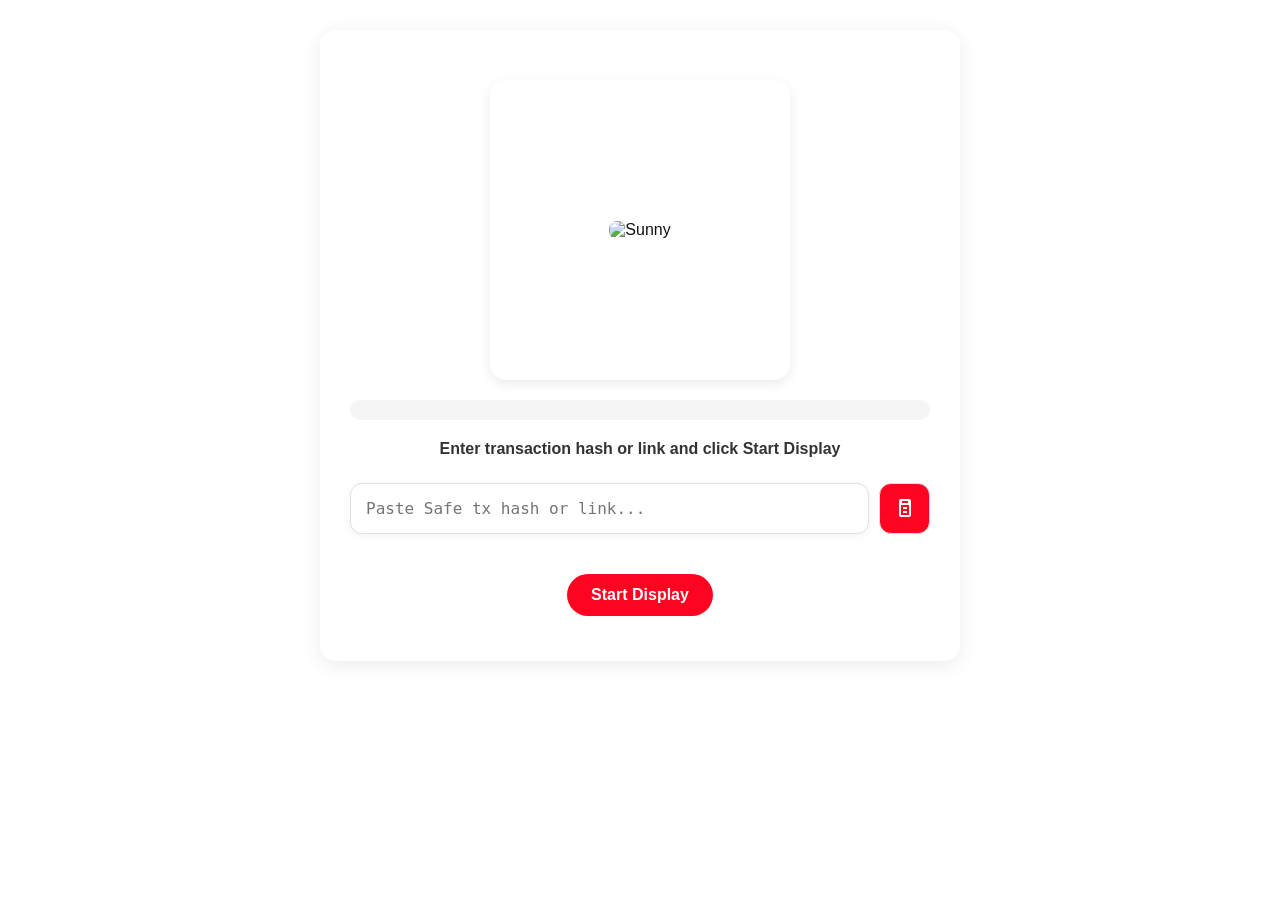
==== core/web/index.html @ 851c7a45 "feat: fetchWithRetries" ====
<!DOCTYPE html>
<html>
<head>
    <title>op-txverify writer</title>
    <meta name="viewport" content="width=device-width, initial-scale=1.0, maximum-scale=1.0, user-scalable=no">
    <style>
        /* Base styles */
        body {
            font-family: 'Inter', -apple-system, BlinkMacSystemFont, 'Segoe UI', Roboto, sans-serif;
            text-align: center;
            margin: 0;
            padding: 20px;
            background-color: #ffffff;
            color: #111111;
        }

        /* Layout */
        .container {
            width: 100%;
            max-width: 640px;
            margin: 0 auto;
            background-color: white;
            padding: 25px;
            border-radius: 16px;
            box-shadow: 0 4px 20px rgba(0,0,0,0.08);
            box-sizing: border-box;
        }
        
        /* Typography */
        .status {
            margin: 15px 0;
            font-weight: 600;
            color: #333333;
        }
        
        /* Form elements */
        textarea, select, input[type="text"] {
            width: 100%;
            margin: 10px 0;
            padding: 15px;
            border: 1px solid #e0e0e0;
            border-radius: 12px;
            font-family: monospace;
            box-sizing: border-box;
            box-shadow: 0 2px 8px rgba(0,0,0,0.05);
            font-size: 16px;
        }
        
        textarea {
            height: 120px;
        }
        
        select {
            appearance: none;
            background-image: url("data:image/svg+xml;charset=UTF-8,%3csvg xmlns='http://www.w3.org/2000/svg' viewBox='0 0 24 24' fill='none' stroke='currentColor' stroke-width='2' stroke-linecap='round' stroke-linejoin='round'%3e%3cpolyline points='6 9 12 15 18 9'%3e%3c/polyline%3e%3c/svg%3e");
            background-repeat: no-repeat;
            background-position: right 15px center;
            background-size: 1em;
        }
        
        .input-group {
            margin-bottom: 15px;
            display: flex;
            align-items: center;
        }
        
        .input-group input[type="text"] {
            flex-grow: 1;
            margin-right: 10px;
        }
        
        .input-label {
            display: block;
            text-align: left;
            margin-bottom: 5px;
            font-weight: 500;
            color: #333333;
            max-width: 250px;
            transition: all 0.2s ease;
        }
        
        button#pasteBtn {
            padding: 0;
            width: 51px;
            height: 51px;
            max-width: none;
            margin: 0;
            flex-shrink: 0;
            border-radius: 12px;
            border: 1px solid #e0e0e0;
            box-sizing: border-box;
            display: flex;
            align-items: center;
            justify-content: center;
        }
        
        button#pasteBtn svg {
            width: 24px;
            height: 24px;
            fill: currentColor;
        }
        
        button#pasteBtn:hover {
            background-color: #e00319;
            transform: none;
            box-shadow: none;
        }
        
        button {
            background-color: #FF0420;
            color: white;
            border: none;
            padding: 12px 24px;
            text-align: center;
            text-decoration: none;
            display: inline-block;
            font-size: 16px;
            font-weight: 600;
            margin: 15px 2px;
            cursor: pointer;
            border-radius: 50px;
            width: 100%;
            max-width: 250px;
            transition: all 0.2s ease;
        }
        
        button:hover {
            background-color: #e00319;
            transform: translateY(-2px);
            box-shadow: 0 4px 12px rgba(255,4,32,0.2);
        }
        
        button:disabled {
            background-color: #cccccc;
            cursor: not-allowed;
            transform: none;
            box-shadow: none;
        }
        
        /* QR code display */
        .qr-container {
            position: relative;
            width: 90%;
            max-width: 300px;
            height: auto;
            aspect-ratio: 1/1;
            margin: 20px auto;
            background-color: white;
            border-radius: 16px;
            display: flex;
            justify-content: center;
            align-items: center;
            box-shadow: 0 4px 12px rgba(0, 0, 0, 0.08);
        }
        
        #qrcode {
            width: 100%;
            height: 100%;
            display: flex;
            justify-content: center;
            align-items: center;
        }
        
        #qrcode img {
            max-width: 100%;
            max-height: 100%;
        }
        
        .qr-overlay {
            position: absolute;
            top: 0;
            left: 0;
            width: 100%;
            height: 100%;
            display: flex;
            flex-direction: column;
            justify-content: center;
            align-items: center;
            background-color: rgba(255, 255, 255, 0.9);
            z-index: 10;
            border-radius: 16px;
        }
        
        /* Progress bar */
        .qr-overlay progress {
            width: 80%;
            height: 8px;
            margin-top: 15px;
            border: none;
            border-radius: 4px;
            overflow: hidden;
        }
        
        .qr-overlay progress::-webkit-progress-bar {
            background-color: #f0f0f0;
            border-radius: 4px;
        }
        
        .qr-overlay progress::-webkit-progress-value {
            background-color: #FF0420;
            border-radius: 4px;
        }
        
        .qr-overlay progress::-moz-progress-bar {
            background-color: #FF0420;
            border-radius: 4px;
        }
        
        /* Chunk visualization */
        .chunks-container {
            display: flex;
            flex-wrap: wrap;
            justify-content: center;
            gap: 6px;
            margin: 20px auto;
            max-width: 600px;
            padding: 10px;
            background-color: #f5f5f5;
            border-radius: 12px;
        }

        .chunk-indicator {
            width: 28px;
            height: 28px;
            background-color: #e0e0e0;
            border-radius: 8px;
            transition: all 0.3s ease;
            margin: 3px;
            display: flex;
            justify-content: center;
            align-items: center;
            font-size: 12px;
            font-weight: 600;
            color: #333333;
            box-shadow: 0 2px 4px rgba(0,0,0,0.05);
        }
        
        .chunk-indicator.current {
            background-color: #FF0420;
            color: white;
            animation: pulse 1s infinite;
            box-shadow: 0 0 8px rgba(255, 4, 32, 0.5);
        }
        
        @keyframes pulse {
            0% { transform: scale(1.05); opacity: 0.8; }
            50% { transform: scale(1.15); opacity: 1; }
            100% { transform: scale(1.05); opacity: 0.8; }
        }
        
        /* Responsive design */
        @media (min-width: 768px) {
            body {
                padding: 30px;
            }
            .container {
                padding: 30px;
            }
            h1 {
                font-size: 36px;
            }
            p {
                font-size: 18px;
            }
            textarea {
                height: 150px;
            }
            button {
                width: auto;
            }
            .chunk-indicator {
                width: 32px;
                height: 32px;
                font-size: 14px;
            }
        }
    </style>

    <!-- External libraries -->
    <script src="/lib/qrcode/qrcode.min.js"></script>
    <script src="/lib/fflate/index.min.js"></script>
    <script src="/lib/erasure/erasure.js"></script>
</head>
<body>
    <div class="container">
        <div class="qr-container">
            <div id="qrcode">
                <img src="/lib/sunny.png" alt="Sunny" id="defaultSunny" style="max-width: 95%; border-radius: 8px; margin: 20px auto;">
            </div>
            <div id="qrOverlay" class="qr-overlay" style="display: none;">
                <div>Generating QR Codes...</div>
                <progress id="generateProgress" value="0" max="100"></progress>
            </div>
        </div>

        <div class="chunks-container" id="chunksContainer"></div>

        <div class="status" id="status">Enter transaction hash or link and click Start Display</div>
        
        <div class="input-group">
            <input type="text" id="txInput" placeholder="Paste Safe tx hash or link...">
            <button id="pasteBtn">
                <svg viewBox="0 0 24 24" xmlns="http://www.w3.org/2000/svg"><path d="M16 2H8C6.89543 2 6 2.89543 6 4V18C6 19.1046 6.89543 20 8 20H16C17.1046 20 18 19.1046 18 18V4C18 2.89543 17.1046 2 16 2ZM9 4H15V6H9V4ZM16 18H8V8H16V18Z"/><path d="M10 10H14V12H10V10ZM10 14H14V16H10V14Z"/></svg>
            </button>
        </div>
        
        <button id="startBtn">Start Display</button>
    </div>

    <script>
        /**
         * QR Code Generator Application
         * 
         * This script handles the generation and display of QR codes for Gnosis Safe transaction data transfer.
         * It fetches transaction data from the Safe API, compresses it, applies Shamir's Secret Sharing for redundancy,
         * and creates QR codes to display the shares.
         */
        
        // Configuration constants
        const CONFIG = {
            CHUNK_SIZE: 500,       // Size of each data chunk in characters
            DISPLAY_TIME: 250,     // Time to display each QR code in ms
            ERROR_CORRECTION: 'L', // QR code error correction level
            REDUNDANCY: 0.6,       // Add 30% more shares for redundancy
            MIN_SHARES: 13         // Minimum number of shares to generate
        };

        // DOM element references
        const DOM = {
            txInput: document.getElementById('txInput'),
            startBtn: document.getElementById('startBtn'),
            pasteBtn: document.getElementById('pasteBtn'),
            status: document.getElementById('status'),
            qrcodeDiv: document.getElementById('qrcode'),
            qrOverlay: document.getElementById('qrOverlay'),
            generateProgress: document.getElementById('generateProgress'),
            chunksContainer: document.getElementById('chunksContainer')
        };

        // Mapping of chain IDs to base URLs
        const CHAIN_ID_TO_BASE_URL = {
            1: 'https://safe-transaction-mainnet.safe.global',
            10: 'https://safe-transaction-optimism.safe.global'
        };

        const SAFE_FETCH_MAX_ATTEMPTS = 5;
        const SAFE_FETCH_BASE_DELAY_MS = 1000;
        
        // Application state
        const state = {
            chunks: [],
            currentChunkIndex: 0,
            displayInterval: null,
            transferId: null,
            qrCodeImages: [],
            displayedChunks: new Set(),
            directTransactionData: null
        };

        // Check for transaction data in URL parameters when page loads
        function checkUrlForTransactionData() {
            const urlParams = new URLSearchParams(window.location.search);
            const txData = urlParams.get('tx');
            
            if (txData) {
                try {
                    // Attempt to decode the base64 data
                    const decodedData = atob(txData);
                    const parsedData = JSON.parse(decodedData);
                    
                    // Store the transaction data
                    state.directTransactionData = parsedData;
                    
                    // Update UI to show we have direct transaction data
                    DOM.status.textContent = "Transaction data found in URL";
                    DOM.txInput.value = "Transaction data from URL";
                    DOM.txInput.disabled = true;
                    
                    // Auto-start the QR code generation
                    DOM.startBtn.click();
                } catch (error) {
                    console.error("Error parsing transaction data from URL:", error);
                    DOM.status.textContent = "Invalid transaction data in URL";
                }
            }
        }
        
        /**
         * Utility Functions
         */
        
        // Extract transaction hash from input (link or hash)
        function extractTransactionHash(input) {
            // Check if input is a URL
            if (input.includes('app.safe.global') && input.includes('id=')) {
                // Extract the transaction hash from the URL
                const idParam = input.split('id=')[1];
                // If there are more parameters after the id, split by &
                const txHash = idParam.includes('&') ? idParam.split('&')[0] : idParam;
                
                // The hash might be part of a longer string like multisig_0x...address_0x...hash
                if (txHash.includes('multisig_') && txHash.includes('_0x')) {
                    return txHash.split('_').pop(); // Return the last part after the last underscore
                }
                
                return txHash;
            }
            
            // If it's already a hash, return it cleaned (in case there are spaces or other characters)
            return input.trim();
        }

        // Promise-based timeout helper for retry backoff
        function delay(ms) {
            return new Promise(resolve => setTimeout(resolve, ms));
        }

        // Generic fetch with exponential backoff retries
        // Options:
        //   maxAttempts: number of retry attempts (default: SAFE_FETCH_MAX_ATTEMPTS)
        //   baseDelayMs: base delay for exponential backoff (default: SAFE_FETCH_BASE_DELAY_MS)
        //   context: string for error messages
        //   notFoundStatuses: array of status codes to treat as "not found" (returns null)
        async function fetchWithRetries(url, options = {}) {
            const maxAttempts = options.maxAttempts || SAFE_FETCH_MAX_ATTEMPTS;
            const baseDelayMs = options.baseDelayMs || SAFE_FETCH_BASE_DELAY_MS;
            const context = options.context || 'fetch';
            const notFoundStatuses = options.notFoundStatuses || [];
            let lastError = null;

            for (let attempt = 1; attempt <= maxAttempts; attempt++) {
                try {
                    const response = await fetch(url);
                    if (!response.ok) {
                        // Check if this is an expected "not found" status
                        if (notFoundStatuses.includes(response.status)) {
                            return null;
                        }
                        throw new Error(`${context}: ${response.status} ${response.statusText}`);
                    }
                    return await response.json();
                } catch (error) {
                    lastError = error;
                    console.warn(`${context} attempt ${attempt} failed`, error);

                    if (attempt < maxAttempts) {
                        const backoff = baseDelayMs * Math.pow(2, attempt - 1);
                        const jitter = Math.random() * baseDelayMs;
                        await delay(backoff + jitter);
                    }
                }
            }

            throw new Error(`${context} failed after ${maxAttempts} attempts: ${lastError?.message || 'Unknown error'}`);
        }

        // Fetch the Safe version for a given chain and address
        async function fetchSafeVersion(chainId, safeAddress) {
            const baseUrl = CHAIN_ID_TO_BASE_URL[chainId];
            if (!baseUrl) {
                throw new Error(`Unsupported chain ${chainId} for Safe ${safeAddress}`);
            }
            const url = `${baseUrl}/api/v1/safes/${safeAddress}/`;
            const data = await fetchWithRetries(url, {
                context: `Safe version fetch for ${safeAddress}`
            });
            if (!data.version) {
                throw new Error(`Safe version missing in response for ${safeAddress}`);
            }
            return data.version;
        }
        
        // Updated to separate API checking from data processing
        async function fetchTransactionData(txHash) {
            // If we have direct transaction data from URL parameter, use it instead of API call
            if (state.directTransactionData) {
                return state.directTransactionData;
            }
            
            const chainIds = Object.keys(CHAIN_ID_TO_BASE_URL);
            const errors = [];
            
            // First, try each chain API until we find one that returns data
            let foundContent = null;
            let foundChainId = null;
            let foundBaseUrl = null;
            
            for (const chainId of chainIds) {
                const baseUrl = CHAIN_ID_TO_BASE_URL[chainId];
                const url = `${baseUrl}/api/v2/multisig-transactions/${txHash}/`;

                try {
                    const result = await fetchWithRetries(url, {
                        context: `Transaction fetch on chain ${chainId}`,
                        notFoundStatuses: [404, 422]  // Transaction not found on this chain
                    });

                    if (result === null) {
                        // Transaction not found on this chain, try the next one
                        errors.push(`Chain ${chainId}: Transaction not found`);
                        continue;
                    }

                    // Found a valid response, store it and break out of the loop
                    foundContent = result;
                    foundChainId = chainId;
                    foundBaseUrl = baseUrl;
                    break;
                } catch (error) {
                    errors.push(`Chain ${chainId}: ${error.message}`);
                    // Continue to try the next API
                }
            }
            
            // If we didn't find the transaction on any network, throw an error
            if (!foundContent) {
                throw new Error(`Transaction not found on any network. Errors: ${errors.join('; ')}`);
            }
            
            // Now process the transaction data
            let content = foundContent;
            let nested = null;
            
            // Check if this is an approveHash transaction
            if (content.data && content.data.startsWith('0xd4d9bdcd')) {
                // Extract the hash from the data (skip first 10 chars for function signature)
                const innerHash = '0x' + content.data.slice(10, 10 + 64);
                console.log("Detected approveHash transaction, inner hash:", innerHash);

                // Fetch the inner transaction with retry logic
                const innerUrl = `${foundBaseUrl}/api/v2/multisig-transactions/${innerHash}/`;
                const innerContent = await fetchWithRetries(innerUrl, {
                    context: `Inner transaction fetch for ${innerHash}`
                });

                // Set the nested data
                nested = {
                    safe: content.safe,
                    safe_version: await fetchSafeVersion(foundChainId, content.safe),
                    nonce: parseInt(content.nonce),
                    data: content.data,
                    operation: content.operation,
                    to: content.to,
                };

                // Use the inner transaction data instead
                content = innerContent;
            }

            // Return the processed transaction data
            return {
                safe: content.safe,
                safe_version: await fetchSafeVersion(foundChainId, content.safe),
                chain: parseInt(foundChainId),
                to: content.to,
                value: parseInt(content.value),
                data: content.data,
                operation: content.operation,
                safe_tx_gas: parseInt(content.safeTxGas),
                base_gas: parseInt(content.baseGas),
                gas_price: parseInt(content.gasPrice),
                gas_token: content.gasToken,
                refund_receiver: content.refundReceiver,
                nonce: parseInt(content.nonce),
                nested,
            };
        }
        
        // Generate a unique transfer ID
        function generateTransferId() {
            return 'transfer-' + Date.now() + '-' + Math.random().toString(36).substring(2, 10);
        }

        // Calculate SHA-256 hash using Web Crypto API
        async function calculateSHA256(str) {
            // Convert string to ArrayBuffer
            const encoder = new TextEncoder();
            const data = encoder.encode(str);
            
            // Calculate hash
            const hashBuffer = await crypto.subtle.digest('SHA-256', data);
            
            // Convert to hex string
            const hashArray = Array.from(new Uint8Array(hashBuffer));
            const hashHex = hashArray.map(b => b.toString(16).padStart(2, '0')).join('');
            
            return hashHex;
        }
        
        // Stop any ongoing QR code display
        function stopDisplay() {
            if (state.displayInterval) {
                clearInterval(state.displayInterval);
                state.displayInterval = null;
            }
        }
        
        // Convert Uint8Array to base64 string
        function uint8ArrayToBase64(uint8Array) {
            let binary = '';
            const bytes = new Uint8Array(uint8Array);
            const len = bytes.byteLength;
            for (let i = 0; i < len; i++) {
                binary += String.fromCharCode(bytes[i]);
            }
            return btoa(binary);
        }
        
        /**
         * UI Functions
         */
        
        // Create visual indicators for chunks
        function createChunkIndicators(count) {
            DOM.chunksContainer.innerHTML = '';
            for (let i = 0; i < count; i++) {
                const indicator = document.createElement('div');
                indicator.className = 'chunk-indicator';
                indicator.dataset.index = i;
                indicator.textContent = i + 1;
                DOM.chunksContainer.appendChild(indicator);
            }
        }
        
        // Update chunk indicators to show progress
        function updateChunkIndicators(currentIndex) {
            // Mark current chunk as displayed
            state.displayedChunks.add(currentIndex);
            
            // Update all indicators
            const indicators = DOM.chunksContainer.querySelectorAll('.chunk-indicator');
            indicators.forEach((indicator, index) => {
                indicator.classList.remove('current');
                
                if (index === currentIndex) {
                    indicator.classList.add('current');
                }
            });
        }
        
        // Display a QR code at the specified index
        function displayQRCode(index) {
            if (!state.chunks || index >= state.chunks.length) return;
            
            // Clear previous QR code and the sunny image
            DOM.qrcodeDiv.innerHTML = '';
            
            // Create image element
            const img = document.createElement('img');
            img.src = state.qrCodeImages[index];
            img.style.maxWidth = '100%';
            img.style.maxHeight = '100%';
            DOM.qrcodeDiv.appendChild(img);
            
            // Update chunk indicators
            updateChunkIndicators(index);
        }
        
        /**
         * Core Application Logic
         */
        
        // Generate QR codes from transaction data
        async function generateQRCodes(transactionData) {
            // Convert transaction data to JSON string
            const jsonData = JSON.stringify(transactionData);
            
            // Compress data using fflate
            const jsonBytes = fflate.strToU8(jsonData);
            const compressedData = fflate.zlibSync(jsonBytes);
            const compressedSize = compressedData.length;

            // Calculate parameters for erasure coding
            const originalBlobs = Math.ceil(compressedSize / CONFIG.CHUNK_SIZE);
            
            // allowedFailures determines how many extra shares to create for redundancy
            // note that erasure.js creates 2*allowedFailures additional shares
            const allowedFailures = Math.max(
                Math.ceil(originalBlobs * CONFIG.REDUNDANCY / 2),
                Math.ceil((CONFIG.MIN_SHARES - originalBlobs) / 2)
            );

            console.log(`Data size: ${compressedSize} bytes, Required Shards: ${originalBlobs}, Allowed failures: ${allowedFailures}`);

            // Use erasure.js to split the data
            const shares = erasure.split(compressedData, originalBlobs, allowedFailures);

            // Generate a new transfer ID
            state.transferId = generateTransferId();
            
            // Calculate checksum for the original compressed data
            const base64CompressedData = uint8ArrayToBase64(compressedData);
            const fullChecksum = await calculateSHA256(base64CompressedData);
            
            // Create QR code data for each shard
            state.chunks = [];
            for (let i = 0; i < shares.length; i++) {
                const shardData = uint8ArrayToBase64(shares[i]);
                const shardChecksum = await calculateSHA256(shardData);
                
                state.chunks.push({
                    id: state.transferId,
                    part: i + 1,
                    total: shares.length,
                    originalBlobs: originalBlobs,  // Store how many shards needed to reconstruct
                    allowedFailures: allowedFailures, // Store allowed failures
                    data: shardData,
                    checksum: shardChecksum,
                    fullChecksum: fullChecksum,
                    originalSize: compressedSize // Store original size for reconstruction
                });
            }
            
            // Reset displayed chunks
            state.displayedChunks = new Set();
            
            // Create chunk indicators
            createChunkIndicators(state.chunks.length);
            
            // Generate all QR codes in advance
            state.qrCodeImages = [];
            
            for (let i = 0; i < state.chunks.length; i++) {
                const chunk = state.chunks[i];
                const qrData = JSON.stringify(chunk);
                
                // Update progress
                DOM.generateProgress.value = (i / state.chunks.length) * 100;
                
                // Generate QR code as data URL
                const dataUrl = await new Promise((resolve, reject) => {
                    QRCode.toDataURL(qrData, {
                        errorCorrectionLevel: CONFIG.ERROR_CORRECTION,
                        margin: 1,
                        width: 300
                    }, (err, url) => {
                        if (err) reject(err);
                        else resolve(url);
                    });
                });
                
                state.qrCodeImages.push(dataUrl);
                
                // Small delay to allow UI to update
                await new Promise(resolve => setTimeout(resolve, 10));
            }
        }
        
        // Start displaying QR codes
        function startQRCodeDisplay() {
            // Display info
            DOM.status.textContent = `Displaying ${state.chunks.length} QR codes`;
            
            // Start displaying QR codes
            state.currentChunkIndex = 0;
            displayQRCode(state.currentChunkIndex);
            
            // Set up interval to rotate through QR codes
            state.displayInterval = setInterval(function() {
                state.currentChunkIndex = (state.currentChunkIndex + 1) % state.chunks.length;
                displayQRCode(state.currentChunkIndex);
            }, CONFIG.DISPLAY_TIME);
        }

        /**
         * Event Handlers
         */
        
        // Paste button click handler
        DOM.pasteBtn.addEventListener('click', async function() {
            try {
                const text = await navigator.clipboard.readText();
                DOM.txInput.value = text;
                DOM.startBtn.click(); // Programmatically click the Start Display button
                // Optionally, trigger input event if other parts of the script listen for it
                // DOM.txInput.dispatchEvent(new Event('input', { bubbles: true }));
            } catch (err) {
                console.error('Failed to read clipboard contents: ', err);
                DOM.status.textContent = "Failed to paste from clipboard. Make sure you've granted permission.";
            }
        });

        // Start button click handler
        DOM.startBtn.addEventListener('click', async function() {
            // Stop any ongoing display
            stopDisplay();

            try {
                let transactionData;
                
                // If we have direct transaction data from URL parameter, use it
                if (state.directTransactionData) {
                    transactionData = state.directTransactionData;
                    DOM.status.textContent = "Using transaction data from URL...";
                } else {
                    // Otherwise, proceed with normal flow
                    // Get transaction hash
                    const txInput = DOM.txInput.value.trim();
                    
                    if (!txInput) {
                        DOM.status.textContent = "Please enter a transaction hash or link";
                        return;
                    }
                    
                    // Extract transaction hash from the input
                    const txHash = extractTransactionHash(txInput);
                    
                    if (!txHash.startsWith('0x')) {
                        DOM.status.textContent = "Invalid transaction hash format";
                        return;
                    }
                    
                    // Hide the sunny image and show overlay with progress
                    if (document.getElementById('defaultSunny')) {
                        document.getElementById('defaultSunny').style.display = 'none';
                    }
                    DOM.qrOverlay.style.display = 'flex';
                    DOM.generateProgress.value = 0;
                    DOM.status.textContent = "Fetching transaction data...";
                    
                    // Fetch transaction data
                    transactionData = await fetchTransactionData(txHash);
                }

                // Hide the sunny image and show overlay with progress
                if (document.getElementById('defaultSunny')) {
                    document.getElementById('defaultSunny').style.display = 'none';
                }
                DOM.qrOverlay.style.display = 'flex';
                DOM.generateProgress.value = 0;
                
                // Disable button during generation
                DOM.startBtn.disabled = true;
                
                // Update status
                DOM.status.textContent = "Generating QR codes...";
                
                // Generate QR codes from the transaction data
                await generateQRCodes(transactionData);
                
                // Hide overlay
                DOM.qrOverlay.style.display = 'none';
                
                // Enable button
                DOM.startBtn.disabled = false;
                
                // Start displaying QR codes
                startQRCodeDisplay();
                
            } catch (error) {
                console.error("Error:", error);
                DOM.status.textContent = "Error: " + error.message;
                DOM.qrOverlay.style.display = 'none';
                DOM.startBtn.disabled = false;
                // Show sunny image again on error
                document.getElementById('defaultSunny').style.display = 'block';
            }
        });
        
        // Clean up when the page is closed
        window.addEventListener('beforeunload', stopDisplay);
        
        // Check for URL parameter when page loads
        window.addEventListener('DOMContentLoaded', checkUrlForTransactionData);
    </script>
</body>
</html>
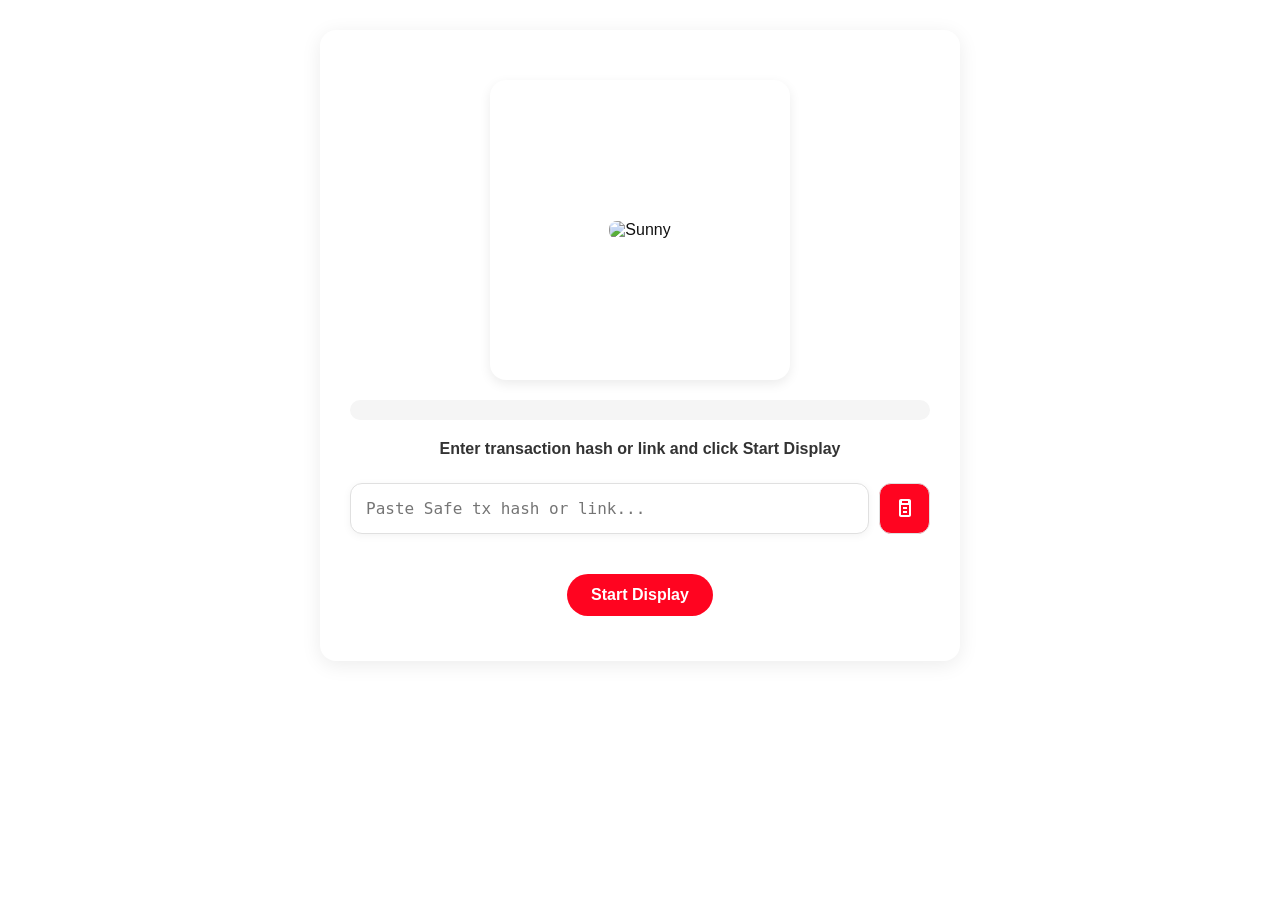
==== commit 01561089: "Support compressed txz transaction URLs" ====
--- a/core/web/index.html
+++ b/core/web/index.html
@@ -361,11 +361,13 @@
         function checkUrlForTransactionData() {
             const urlParams = new URLSearchParams(window.location.search);
             const txData = urlParams.get('tx');
-            
-            if (txData) {
+            const compressedTxData = urlParams.get('txz');
+            
+            if (txData || compressedTxData) {
                 try {
-                    // Attempt to decode the base64 data
-                    const decodedData = atob(txData);
+                    const decodedData = compressedTxData
+                        ? decodeCompressedTransactionData(compressedTxData)
+                        : atob(txData);
                     const parsedData = JSON.parse(decodedData);
                     
                     // Store the transaction data
@@ -388,6 +390,80 @@
         /**
          * Utility Functions
          */
+
+        function base64ToUint8Array(base64) {
+            const binary = atob(base64);
+            const bytes = new Uint8Array(binary.length);
+            for (let i = 0; i < binary.length; i++) {
+                bytes[i] = binary.charCodeAt(i);
+            }
+            return bytes;
+        }
+
+        function base64UrlToUint8Array(base64Url) {
+            let base64 = base64Url.replace(/-/g, '+').replace(/_/g, '/');
+            const padding = base64.length % 4;
+            if (padding) {
+                base64 += '='.repeat(4 - padding);
+            }
+            return base64ToUint8Array(base64);
+        }
+
+        function fastLZDecompress(data) {
+            const out = [];
+            for (let i = 0; i < data.length;) {
+                const control = data[i];
+                const tag = control >> 5;
+                if (tag === 0) {
+                    const length = control + 1;
+                    i += 1;
+                    if (i + length > data.length) {
+                        throw new Error("Invalid compressed transaction data");
+                    }
+                    for (let j = 0; j < length; j++) {
+                        out.push(data[i + j]);
+                    }
+                    i += length;
+                    continue;
+                }
+
+                let length;
+                let distance;
+                if (tag < 7) {
+                    if (i + 1 >= data.length) {
+                        throw new Error("Invalid compressed transaction data");
+                    }
+                    length = tag + 2;
+                    distance = ((control & 0x1f) << 8) | data[i + 1];
+                    i += 2;
+                } else {
+                    if (i + 2 >= data.length) {
+                        throw new Error("Invalid compressed transaction data");
+                    }
+                    length = data[i + 1] + 9;
+                    distance = ((control & 0x1f) << 8) | data[i + 2];
+                    i += 3;
+                }
+
+                const ref = out.length - distance - 1;
+                if (ref < 0) {
+                    throw new Error("Invalid compressed transaction data");
+                }
+                for (let j = 0; j < length; j++) {
+                    if (ref + j >= out.length) {
+                        throw new Error("Invalid compressed transaction data");
+                    }
+                    out.push(out[ref + j]);
+                }
+            }
+            return new Uint8Array(out);
+        }
+
+        function decodeCompressedTransactionData(compressedTxData) {
+            const compressedBytes = base64UrlToUint8Array(compressedTxData);
+            const decompressedBytes = fastLZDecompress(compressedBytes);
+            return new TextDecoder().decode(decompressedBytes);
+        }
         
         // Extract transaction hash from input (link or hash)
         function extractTransactionHash(input) {
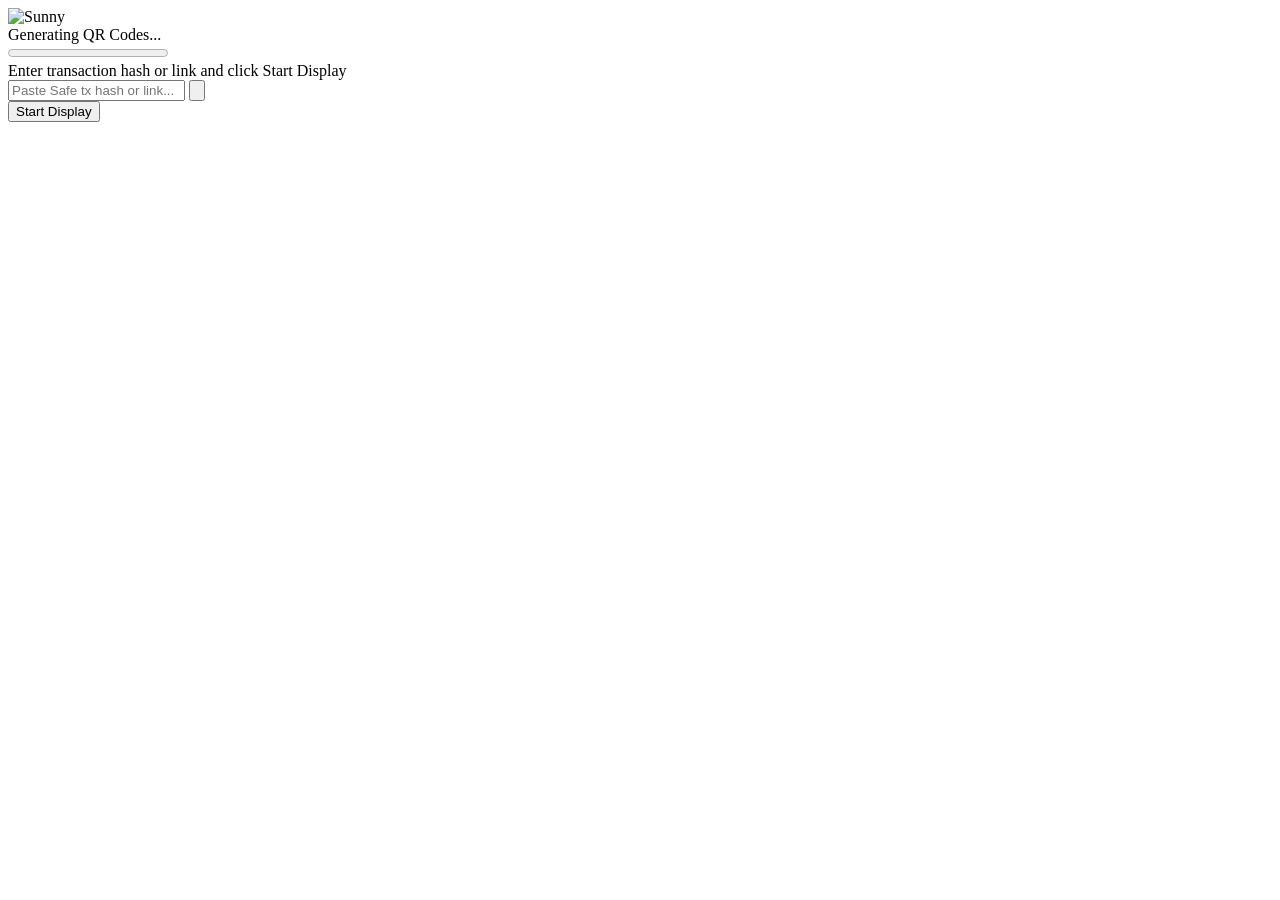
==== commit b3469ebe: "refactor(web): extract inline style and script into app.css and app.js A Content-Security-Policy tha" ====
--- a/core/web/index.html
+++ b/core/web/index.html
@@ -3,278 +3,7 @@
 <head>
     <title>op-txverify writer</title>
     <meta name="viewport" content="width=device-width, initial-scale=1.0, maximum-scale=1.0, user-scalable=no">
-    <style>
-        /* Base styles */
-        body {
-            font-family: 'Inter', -apple-system, BlinkMacSystemFont, 'Segoe UI', Roboto, sans-serif;
-            text-align: center;
-            margin: 0;
-            padding: 20px;
-            background-color: #ffffff;
-            color: #111111;
-        }
-
-        /* Layout */
-        .container {
-            width: 100%;
-            max-width: 640px;
-            margin: 0 auto;
-            background-color: white;
-            padding: 25px;
-            border-radius: 16px;
-            box-shadow: 0 4px 20px rgba(0,0,0,0.08);
-            box-sizing: border-box;
-        }
-        
-        /* Typography */
-        .status {
-            margin: 15px 0;
-            font-weight: 600;
-            color: #333333;
-        }
-        
-        /* Form elements */
-        textarea, select, input[type="text"] {
-            width: 100%;
-            margin: 10px 0;
-            padding: 15px;
-            border: 1px solid #e0e0e0;
-            border-radius: 12px;
-            font-family: monospace;
-            box-sizing: border-box;
-            box-shadow: 0 2px 8px rgba(0,0,0,0.05);
-            font-size: 16px;
-        }
-        
-        textarea {
-            height: 120px;
-        }
-        
-        select {
-            appearance: none;
-            background-image: url("data:image/svg+xml;charset=UTF-8,%3csvg xmlns='http://www.w3.org/2000/svg' viewBox='0 0 24 24' fill='none' stroke='currentColor' stroke-width='2' stroke-linecap='round' stroke-linejoin='round'%3e%3cpolyline points='6 9 12 15 18 9'%3e%3c/polyline%3e%3c/svg%3e");
-            background-repeat: no-repeat;
-            background-position: right 15px center;
-            background-size: 1em;
-        }
-        
-        .input-group {
-            margin-bottom: 15px;
-            display: flex;
-            align-items: center;
-        }
-        
-        .input-group input[type="text"] {
-            flex-grow: 1;
-            margin-right: 10px;
-        }
-        
-        .input-label {
-            display: block;
-            text-align: left;
-            margin-bottom: 5px;
-            font-weight: 500;
-            color: #333333;
-            max-width: 250px;
-            transition: all 0.2s ease;
-        }
-        
-        button#pasteBtn {
-            padding: 0;
-            width: 51px;
-            height: 51px;
-            max-width: none;
-            margin: 0;
-            flex-shrink: 0;
-            border-radius: 12px;
-            border: 1px solid #e0e0e0;
-            box-sizing: border-box;
-            display: flex;
-            align-items: center;
-            justify-content: center;
-        }
-        
-        button#pasteBtn svg {
-            width: 24px;
-            height: 24px;
-            fill: currentColor;
-        }
-        
-        button#pasteBtn:hover {
-            background-color: #e00319;
-            transform: none;
-            box-shadow: none;
-        }
-        
-        button {
-            background-color: #FF0420;
-            color: white;
-            border: none;
-            padding: 12px 24px;
-            text-align: center;
-            text-decoration: none;
-            display: inline-block;
-            font-size: 16px;
-            font-weight: 600;
-            margin: 15px 2px;
-            cursor: pointer;
-            border-radius: 50px;
-            width: 100%;
-            max-width: 250px;
-            transition: all 0.2s ease;
-        }
-        
-        button:hover {
-            background-color: #e00319;
-            transform: translateY(-2px);
-            box-shadow: 0 4px 12px rgba(255,4,32,0.2);
-        }
-        
-        button:disabled {
-            background-color: #cccccc;
-            cursor: not-allowed;
-            transform: none;
-            box-shadow: none;
-        }
-        
-        /* QR code display */
-        .qr-container {
-            position: relative;
-            width: 90%;
-            max-width: 300px;
-            height: auto;
-            aspect-ratio: 1/1;
-            margin: 20px auto;
-            background-color: white;
-            border-radius: 16px;
-            display: flex;
-            justify-content: center;
-            align-items: center;
-            box-shadow: 0 4px 12px rgba(0, 0, 0, 0.08);
-        }
-        
-        #qrcode {
-            width: 100%;
-            height: 100%;
-            display: flex;
-            justify-content: center;
-            align-items: center;
-        }
-        
-        #qrcode img {
-            max-width: 100%;
-            max-height: 100%;
-        }
-        
-        .qr-overlay {
-            position: absolute;
-            top: 0;
-            left: 0;
-            width: 100%;
-            height: 100%;
-            display: flex;
-            flex-direction: column;
-            justify-content: center;
-            align-items: center;
-            background-color: rgba(255, 255, 255, 0.9);
-            z-index: 10;
-            border-radius: 16px;
-        }
-        
-        /* Progress bar */
-        .qr-overlay progress {
-            width: 80%;
-            height: 8px;
-            margin-top: 15px;
-            border: none;
-            border-radius: 4px;
-            overflow: hidden;
-        }
-        
-        .qr-overlay progress::-webkit-progress-bar {
-            background-color: #f0f0f0;
-            border-radius: 4px;
-        }
-        
-        .qr-overlay progress::-webkit-progress-value {
-            background-color: #FF0420;
-            border-radius: 4px;
-        }
-        
-        .qr-overlay progress::-moz-progress-bar {
-            background-color: #FF0420;
-            border-radius: 4px;
-        }
-        
-        /* Chunk visualization */
-        .chunks-container {
-            display: flex;
-            flex-wrap: wrap;
-            justify-content: center;
-            gap: 6px;
-            margin: 20px auto;
-            max-width: 600px;
-            padding: 10px;
-            background-color: #f5f5f5;
-            border-radius: 12px;
-        }
-
-        .chunk-indicator {
-            width: 28px;
-            height: 28px;
-            background-color: #e0e0e0;
-            border-radius: 8px;
-            transition: all 0.3s ease;
-            margin: 3px;
-            display: flex;
-            justify-content: center;
-            align-items: center;
-            font-size: 12px;
-            font-weight: 600;
-            color: #333333;
-            box-shadow: 0 2px 4px rgba(0,0,0,0.05);
-        }
-        
-        .chunk-indicator.current {
-            background-color: #FF0420;
-            color: white;
-            animation: pulse 1s infinite;
-            box-shadow: 0 0 8px rgba(255, 4, 32, 0.5);
-        }
-        
-        @keyframes pulse {
-            0% { transform: scale(1.05); opacity: 0.8; }
-            50% { transform: scale(1.15); opacity: 1; }
-            100% { transform: scale(1.05); opacity: 0.8; }
-        }
-        
-        /* Responsive design */
-        @media (min-width: 768px) {
-            body {
-                padding: 30px;
-            }
-            .container {
-                padding: 30px;
-            }
-            h1 {
-                font-size: 36px;
-            }
-            p {
-                font-size: 18px;
-            }
-            textarea {
-                height: 150px;
-            }
-            button {
-                width: auto;
-            }
-            .chunk-indicator {
-                width: 32px;
-                height: 32px;
-                font-size: 14px;
-            }
-        }
-    </style>
+    <link rel="stylesheet" href="/app.css">
 
     <!-- External libraries -->
     <script src="/lib/qrcode/qrcode.min.js"></script>
@@ -285,9 +14,9 @@
     <div class="container">
         <div class="qr-container">
             <div id="qrcode">
-                <img src="/lib/sunny.png" alt="Sunny" id="defaultSunny" style="max-width: 95%; border-radius: 8px; margin: 20px auto;">
+                <img src="/lib/sunny.png" alt="Sunny" id="defaultSunny" class="default-sunny">
             </div>
-            <div id="qrOverlay" class="qr-overlay" style="display: none;">
+            <div id="qrOverlay" class="qr-overlay hidden">
                 <div>Generating QR Codes...</div>
                 <progress id="generateProgress" value="0" max="100"></progress>
             </div>
@@ -307,637 +36,6 @@
         <button id="startBtn">Start Display</button>
     </div>
 
-    <script>
-        /**
-         * QR Code Generator Application
-         * 
-         * This script handles the generation and display of QR codes for Gnosis Safe transaction data transfer.
-         * It fetches transaction data from the Safe API, compresses it, applies Shamir's Secret Sharing for redundancy,
-         * and creates QR codes to display the shares.
-         */
-        
-        // Configuration constants
-        const CONFIG = {
-            CHUNK_SIZE: 500,       // Size of each data chunk in characters
-            DISPLAY_TIME: 250,     // Time to display each QR code in ms
-            ERROR_CORRECTION: 'L', // QR code error correction level
-            REDUNDANCY: 0.6,       // Add 30% more shares for redundancy
-            MIN_SHARES: 13         // Minimum number of shares to generate
-        };
-
-        // DOM element references
-        const DOM = {
-            txInput: document.getElementById('txInput'),
-            startBtn: document.getElementById('startBtn'),
-            pasteBtn: document.getElementById('pasteBtn'),
-            status: document.getElementById('status'),
-            qrcodeDiv: document.getElementById('qrcode'),
-            qrOverlay: document.getElementById('qrOverlay'),
-            generateProgress: document.getElementById('generateProgress'),
-            chunksContainer: document.getElementById('chunksContainer')
-        };
-
-        // Mapping of chain IDs to base URLs
-        const CHAIN_ID_TO_BASE_URL = {
-            1: 'https://safe-transaction-mainnet.safe.global',
-            10: 'https://safe-transaction-optimism.safe.global'
-        };
-
-        const SAFE_FETCH_MAX_ATTEMPTS = 5;
-        const SAFE_FETCH_BASE_DELAY_MS = 1000;
-        
-        // Application state
-        const state = {
-            chunks: [],
-            currentChunkIndex: 0,
-            displayInterval: null,
-            transferId: null,
-            qrCodeImages: [],
-            displayedChunks: new Set(),
-            directTransactionData: null
-        };
-
-        // Check for transaction data in URL parameters when page loads
-        function checkUrlForTransactionData() {
-            const urlParams = new URLSearchParams(window.location.search);
-            const txData = urlParams.get('tx');
-            const compressedTxData = urlParams.get('txz');
-            
-            if (txData || compressedTxData) {
-                try {
-                    const decodedData = compressedTxData
-                        ? decodeCompressedTransactionData(compressedTxData)
-                        : atob(txData);
-                    const parsedData = JSON.parse(decodedData);
-                    
-                    // Store the transaction data
-                    state.directTransactionData = parsedData;
-                    
-                    // Update UI to show we have direct transaction data
-                    DOM.status.textContent = "Transaction data found in URL";
-                    DOM.txInput.value = "Transaction data from URL";
-                    DOM.txInput.disabled = true;
-                    
-                    // Auto-start the QR code generation
-                    DOM.startBtn.click();
-                } catch (error) {
-                    console.error("Error parsing transaction data from URL:", error);
-                    DOM.status.textContent = "Invalid transaction data in URL";
-                }
-            }
-        }
-        
-        /**
-         * Utility Functions
-         */
-
-        function base64ToUint8Array(base64) {
-            const binary = atob(base64);
-            const bytes = new Uint8Array(binary.length);
-            for (let i = 0; i < binary.length; i++) {
-                bytes[i] = binary.charCodeAt(i);
-            }
-            return bytes;
-        }
-
-        function base64UrlToUint8Array(base64Url) {
-            let base64 = base64Url.replace(/-/g, '+').replace(/_/g, '/');
-            const padding = base64.length % 4;
-            if (padding) {
-                base64 += '='.repeat(4 - padding);
-            }
-            return base64ToUint8Array(base64);
-        }
-
-        function fastLZDecompress(data) {
-            const out = [];
-            for (let i = 0; i < data.length;) {
-                const control = data[i];
-                const tag = control >> 5;
-                if (tag === 0) {
-                    const length = control + 1;
-                    i += 1;
-                    if (i + length > data.length) {
-                        throw new Error("Invalid compressed transaction data");
-                    }
-                    for (let j = 0; j < length; j++) {
-                        out.push(data[i + j]);
-                    }
-                    i += length;
-                    continue;
-                }
-
-                let length;
-                let distance;
-                if (tag < 7) {
-                    if (i + 1 >= data.length) {
-                        throw new Error("Invalid compressed transaction data");
-                    }
-                    length = tag + 2;
-                    distance = ((control & 0x1f) << 8) | data[i + 1];
-                    i += 2;
-                } else {
-                    if (i + 2 >= data.length) {
-                        throw new Error("Invalid compressed transaction data");
-                    }
-                    length = data[i + 1] + 9;
-                    distance = ((control & 0x1f) << 8) | data[i + 2];
-                    i += 3;
-                }
-
-                const ref = out.length - distance - 1;
-                if (ref < 0) {
-                    throw new Error("Invalid compressed transaction data");
-                }
-                for (let j = 0; j < length; j++) {
-                    if (ref + j >= out.length) {
-                        throw new Error("Invalid compressed transaction data");
-                    }
-                    out.push(out[ref + j]);
-                }
-            }
-            return new Uint8Array(out);
-        }
-
-        function decodeCompressedTransactionData(compressedTxData) {
-            const compressedBytes = base64UrlToUint8Array(compressedTxData);
-            const decompressedBytes = fastLZDecompress(compressedBytes);
-            return new TextDecoder().decode(decompressedBytes);
-        }
-        
-        // Extract transaction hash from input (link or hash)
-        function extractTransactionHash(input) {
-            // Check if input is a URL
-            if (input.includes('app.safe.global') && input.includes('id=')) {
-                // Extract the transaction hash from the URL
-                const idParam = input.split('id=')[1];
-                // If there are more parameters after the id, split by &
-                const txHash = idParam.includes('&') ? idParam.split('&')[0] : idParam;
-                
-                // The hash might be part of a longer string like multisig_0x...address_0x...hash
-                if (txHash.includes('multisig_') && txHash.includes('_0x')) {
-                    return txHash.split('_').pop(); // Return the last part after the last underscore
-                }
-                
-                return txHash;
-            }
-            
-            // If it's already a hash, return it cleaned (in case there are spaces or other characters)
-            return input.trim();
-        }
-
-        // Promise-based timeout helper for retry backoff
-        function delay(ms) {
-            return new Promise(resolve => setTimeout(resolve, ms));
-        }
-
-        // Generic fetch with exponential backoff retries
-        // Options:
-        //   maxAttempts: number of retry attempts (default: SAFE_FETCH_MAX_ATTEMPTS)
-        //   baseDelayMs: base delay for exponential backoff (default: SAFE_FETCH_BASE_DELAY_MS)
-        //   context: string for error messages
-        //   notFoundStatuses: array of status codes to treat as "not found" (returns null)
-        async function fetchWithRetries(url, options = {}) {
-            const maxAttempts = options.maxAttempts || SAFE_FETCH_MAX_ATTEMPTS;
-            const baseDelayMs = options.baseDelayMs || SAFE_FETCH_BASE_DELAY_MS;
-            const context = options.context || 'fetch';
-            const notFoundStatuses = options.notFoundStatuses || [];
-            let lastError = null;
-
-            for (let attempt = 1; attempt <= maxAttempts; attempt++) {
-                try {
-                    const response = await fetch(url);
-                    if (!response.ok) {
-                        // Check if this is an expected "not found" status
-                        if (notFoundStatuses.includes(response.status)) {
-                            return null;
-                        }
-                        throw new Error(`${context}: ${response.status} ${response.statusText}`);
-                    }
-                    return await response.json();
-                } catch (error) {
-                    lastError = error;
-                    console.warn(`${context} attempt ${attempt} failed`, error);
-
-                    if (attempt < maxAttempts) {
-                        const backoff = baseDelayMs * Math.pow(2, attempt - 1);
-                        const jitter = Math.random() * baseDelayMs;
-                        await delay(backoff + jitter);
-                    }
-                }
-            }
-
-            throw new Error(`${context} failed after ${maxAttempts} attempts: ${lastError?.message || 'Unknown error'}`);
-        }
-
-        // Fetch the Safe version for a given chain and address
-        async function fetchSafeVersion(chainId, safeAddress) {
-            const baseUrl = CHAIN_ID_TO_BASE_URL[chainId];
-            if (!baseUrl) {
-                throw new Error(`Unsupported chain ${chainId} for Safe ${safeAddress}`);
-            }
-            const url = `${baseUrl}/api/v1/safes/${safeAddress}/`;
-            const data = await fetchWithRetries(url, {
-                context: `Safe version fetch for ${safeAddress}`
-            });
-            if (!data.version) {
-                throw new Error(`Safe version missing in response for ${safeAddress}`);
-            }
-            return data.version;
-        }
-        
-        // Updated to separate API checking from data processing
-        async function fetchTransactionData(txHash) {
-            // If we have direct transaction data from URL parameter, use it instead of API call
-            if (state.directTransactionData) {
-                return state.directTransactionData;
-            }
-            
-            const chainIds = Object.keys(CHAIN_ID_TO_BASE_URL);
-            const errors = [];
-            
-            // First, try each chain API until we find one that returns data
-            let foundContent = null;
-            let foundChainId = null;
-            let foundBaseUrl = null;
-            
-            for (const chainId of chainIds) {
-                const baseUrl = CHAIN_ID_TO_BASE_URL[chainId];
-                const url = `${baseUrl}/api/v2/multisig-transactions/${txHash}/`;
-
-                try {
-                    const result = await fetchWithRetries(url, {
-                        context: `Transaction fetch on chain ${chainId}`,
-                        notFoundStatuses: [404, 422]  // Transaction not found on this chain
-                    });
-
-                    if (result === null) {
-                        // Transaction not found on this chain, try the next one
-                        errors.push(`Chain ${chainId}: Transaction not found`);
-                        continue;
-                    }
-
-                    // Found a valid response, store it and break out of the loop
-                    foundContent = result;
-                    foundChainId = chainId;
-                    foundBaseUrl = baseUrl;
-                    break;
-                } catch (error) {
-                    errors.push(`Chain ${chainId}: ${error.message}`);
-                    // Continue to try the next API
-                }
-            }
-            
-            // If we didn't find the transaction on any network, throw an error
-            if (!foundContent) {
-                throw new Error(`Transaction not found on any network. Errors: ${errors.join('; ')}`);
-            }
-            
-            // Now process the transaction data
-            let content = foundContent;
-            let nested = null;
-            
-            // Check if this is an approveHash transaction
-            if (content.data && content.data.startsWith('0xd4d9bdcd')) {
-                // Extract the hash from the data (skip first 10 chars for function signature)
-                const innerHash = '0x' + content.data.slice(10, 10 + 64);
-                console.log("Detected approveHash transaction, inner hash:", innerHash);
-
-                // Fetch the inner transaction with retry logic
-                const innerUrl = `${foundBaseUrl}/api/v2/multisig-transactions/${innerHash}/`;
-                const innerContent = await fetchWithRetries(innerUrl, {
-                    context: `Inner transaction fetch for ${innerHash}`
-                });
-
-                // Set the nested data
-                nested = {
-                    safe: content.safe,
-                    safe_version: await fetchSafeVersion(foundChainId, content.safe),
-                    nonce: parseInt(content.nonce),
-                    data: content.data,
-                    operation: content.operation,
-                    to: content.to,
-                };
-
-                // Use the inner transaction data instead
-                content = innerContent;
-            }
-
-            // Return the processed transaction data
-            return {
-                safe: content.safe,
-                safe_version: await fetchSafeVersion(foundChainId, content.safe),
-                chain: parseInt(foundChainId),
-                to: content.to,
-                value: parseInt(content.value),
-                data: content.data,
-                operation: content.operation,
-                safe_tx_gas: parseInt(content.safeTxGas),
-                base_gas: parseInt(content.baseGas),
-                gas_price: parseInt(content.gasPrice),
-                gas_token: content.gasToken,
-                refund_receiver: content.refundReceiver,
-                nonce: parseInt(content.nonce),
-                nested,
-            };
-        }
-        
-        // Generate a unique transfer ID
-        function generateTransferId() {
-            return 'transfer-' + Date.now() + '-' + Math.random().toString(36).substring(2, 10);
-        }
-
-        // Calculate SHA-256 hash using Web Crypto API
-        async function calculateSHA256(str) {
-            // Convert string to ArrayBuffer
-            const encoder = new TextEncoder();
-            const data = encoder.encode(str);
-            
-            // Calculate hash
-            const hashBuffer = await crypto.subtle.digest('SHA-256', data);
-            
-            // Convert to hex string
-            const hashArray = Array.from(new Uint8Array(hashBuffer));
-            const hashHex = hashArray.map(b => b.toString(16).padStart(2, '0')).join('');
-            
-            return hashHex;
-        }
-        
-        // Stop any ongoing QR code display
-        function stopDisplay() {
-            if (state.displayInterval) {
-                clearInterval(state.displayInterval);
-                state.displayInterval = null;
-            }
-        }
-        
-        // Convert Uint8Array to base64 string
-        function uint8ArrayToBase64(uint8Array) {
-            let binary = '';
-            const bytes = new Uint8Array(uint8Array);
-            const len = bytes.byteLength;
-            for (let i = 0; i < len; i++) {
-                binary += String.fromCharCode(bytes[i]);
-            }
-            return btoa(binary);
-        }
-        
-        /**
-         * UI Functions
-         */
-        
-        // Create visual indicators for chunks
-        function createChunkIndicators(count) {
-            DOM.chunksContainer.innerHTML = '';
-            for (let i = 0; i < count; i++) {
-                const indicator = document.createElement('div');
-                indicator.className = 'chunk-indicator';
-                indicator.dataset.index = i;
-                indicator.textContent = i + 1;
-                DOM.chunksContainer.appendChild(indicator);
-            }
-        }
-        
-        // Update chunk indicators to show progress
-        function updateChunkIndicators(currentIndex) {
-            // Mark current chunk as displayed
-            state.displayedChunks.add(currentIndex);
-            
-            // Update all indicators
-            const indicators = DOM.chunksContainer.querySelectorAll('.chunk-indicator');
-            indicators.forEach((indicator, index) => {
-                indicator.classList.remove('current');
-                
-                if (index === currentIndex) {
-                    indicator.classList.add('current');
-                }
-            });
-        }
-        
-        // Display a QR code at the specified index
-        function displayQRCode(index) {
-            if (!state.chunks || index >= state.chunks.length) return;
-            
-            // Clear previous QR code and the sunny image
-            DOM.qrcodeDiv.innerHTML = '';
-            
-            // Create image element
-            const img = document.createElement('img');
-            img.src = state.qrCodeImages[index];
-            img.style.maxWidth = '100%';
-            img.style.maxHeight = '100%';
-            DOM.qrcodeDiv.appendChild(img);
-            
-            // Update chunk indicators
-            updateChunkIndicators(index);
-        }
-        
-        /**
-         * Core Application Logic
-         */
-        
-        // Generate QR codes from transaction data
-        async function generateQRCodes(transactionData) {
-            // Convert transaction data to JSON string
-            const jsonData = JSON.stringify(transactionData);
-            
-            // Compress data using fflate
-            const jsonBytes = fflate.strToU8(jsonData);
-            const compressedData = fflate.zlibSync(jsonBytes);
-            const compressedSize = compressedData.length;
-
-            // Calculate parameters for erasure coding
-            const originalBlobs = Math.ceil(compressedSize / CONFIG.CHUNK_SIZE);
-            
-            // allowedFailures determines how many extra shares to create for redundancy
-            // note that erasure.js creates 2*allowedFailures additional shares
-            const allowedFailures = Math.max(
-                Math.ceil(originalBlobs * CONFIG.REDUNDANCY / 2),
-                Math.ceil((CONFIG.MIN_SHARES - originalBlobs) / 2)
-            );
-
-            console.log(`Data size: ${compressedSize} bytes, Required Shards: ${originalBlobs}, Allowed failures: ${allowedFailures}`);
-
-            // Use erasure.js to split the data
-            const shares = erasure.split(compressedData, originalBlobs, allowedFailures);
-
-            // Generate a new transfer ID
-            state.transferId = generateTransferId();
-            
-            // Calculate checksum for the original compressed data
-            const base64CompressedData = uint8ArrayToBase64(compressedData);
-            const fullChecksum = await calculateSHA256(base64CompressedData);
-            
-            // Create QR code data for each shard
-            state.chunks = [];
-            for (let i = 0; i < shares.length; i++) {
-                const shardData = uint8ArrayToBase64(shares[i]);
-                const shardChecksum = await calculateSHA256(shardData);
-                
-                state.chunks.push({
-                    id: state.transferId,
-                    part: i + 1,
-                    total: shares.length,
-                    originalBlobs: originalBlobs,  // Store how many shards needed to reconstruct
-                    allowedFailures: allowedFailures, // Store allowed failures
-                    data: shardData,
-                    checksum: shardChecksum,
-                    fullChecksum: fullChecksum,
-                    originalSize: compressedSize // Store original size for reconstruction
-                });
-            }
-            
-            // Reset displayed chunks
-            state.displayedChunks = new Set();
-            
-            // Create chunk indicators
-            createChunkIndicators(state.chunks.length);
-            
-            // Generate all QR codes in advance
-            state.qrCodeImages = [];
-            
-            for (let i = 0; i < state.chunks.length; i++) {
-                const chunk = state.chunks[i];
-                const qrData = JSON.stringify(chunk);
-                
-                // Update progress
-                DOM.generateProgress.value = (i / state.chunks.length) * 100;
-                
-                // Generate QR code as data URL
-                const dataUrl = await new Promise((resolve, reject) => {
-                    QRCode.toDataURL(qrData, {
-                        errorCorrectionLevel: CONFIG.ERROR_CORRECTION,
-                        margin: 1,
-                        width: 300
-                    }, (err, url) => {
-                        if (err) reject(err);
-                        else resolve(url);
-                    });
-                });
-                
-                state.qrCodeImages.push(dataUrl);
-                
-                // Small delay to allow UI to update
-                await new Promise(resolve => setTimeout(resolve, 10));
-            }
-        }
-        
-        // Start displaying QR codes
-        function startQRCodeDisplay() {
-            // Display info
-            DOM.status.textContent = `Displaying ${state.chunks.length} QR codes`;
-            
-            // Start displaying QR codes
-            state.currentChunkIndex = 0;
-            displayQRCode(state.currentChunkIndex);
-            
-            // Set up interval to rotate through QR codes
-            state.displayInterval = setInterval(function() {
-                state.currentChunkIndex = (state.currentChunkIndex + 1) % state.chunks.length;
-                displayQRCode(state.currentChunkIndex);
-            }, CONFIG.DISPLAY_TIME);
-        }
-
-        /**
-         * Event Handlers
-         */
-        
-        // Paste button click handler
-        DOM.pasteBtn.addEventListener('click', async function() {
-            try {
-                const text = await navigator.clipboard.readText();
-                DOM.txInput.value = text;
-                DOM.startBtn.click(); // Programmatically click the Start Display button
-                // Optionally, trigger input event if other parts of the script listen for it
-                // DOM.txInput.dispatchEvent(new Event('input', { bubbles: true }));
-            } catch (err) {
-                console.error('Failed to read clipboard contents: ', err);
-                DOM.status.textContent = "Failed to paste from clipboard. Make sure you've granted permission.";
-            }
-        });
-
-        // Start button click handler
-        DOM.startBtn.addEventListener('click', async function() {
-            // Stop any ongoing display
-            stopDisplay();
-
-            try {
-                let transactionData;
-                
-                // If we have direct transaction data from URL parameter, use it
-                if (state.directTransactionData) {
-                    transactionData = state.directTransactionData;
-                    DOM.status.textContent = "Using transaction data from URL...";
-                } else {
-                    // Otherwise, proceed with normal flow
-                    // Get transaction hash
-                    const txInput = DOM.txInput.value.trim();
-                    
-                    if (!txInput) {
-                        DOM.status.textContent = "Please enter a transaction hash or link";
-                        return;
-                    }
-                    
-                    // Extract transaction hash from the input
-                    const txHash = extractTransactionHash(txInput);
-                    
-                    if (!txHash.startsWith('0x')) {
-                        DOM.status.textContent = "Invalid transaction hash format";
-                        return;
-                    }
-                    
-                    // Hide the sunny image and show overlay with progress
-                    if (document.getElementById('defaultSunny')) {
-                        document.getElementById('defaultSunny').style.display = 'none';
-                    }
-                    DOM.qrOverlay.style.display = 'flex';
-                    DOM.generateProgress.value = 0;
-                    DOM.status.textContent = "Fetching transaction data...";
-                    
-                    // Fetch transaction data
-                    transactionData = await fetchTransactionData(txHash);
-                }
-
-                // Hide the sunny image and show overlay with progress
-                if (document.getElementById('defaultSunny')) {
-                    document.getElementById('defaultSunny').style.display = 'none';
-                }
-                DOM.qrOverlay.style.display = 'flex';
-                DOM.generateProgress.value = 0;
-                
-                // Disable button during generation
-                DOM.startBtn.disabled = true;
-                
-                // Update status
-                DOM.status.textContent = "Generating QR codes...";
-                
-                // Generate QR codes from the transaction data
-                await generateQRCodes(transactionData);
-                
-                // Hide overlay
-                DOM.qrOverlay.style.display = 'none';
-                
-                // Enable button
-                DOM.startBtn.disabled = false;
-                
-                // Start displaying QR codes
-                startQRCodeDisplay();
-                
-            } catch (error) {
-                console.error("Error:", error);
-                DOM.status.textContent = "Error: " + error.message;
-                DOM.qrOverlay.style.display = 'none';
-                DOM.startBtn.disabled = false;
-                // Show sunny image again on error
-                document.getElementById('defaultSunny').style.display = 'block';
-            }
-        });
-        
-        // Clean up when the page is closed
-        window.addEventListener('beforeunload', stopDisplay);
-        
-        // Check for URL parameter when page loads
-        window.addEventListener('DOMContentLoaded', checkUrlForTransactionData);
-    </script>
+    <script src="/app.js"></script>
 </body>
 </html>
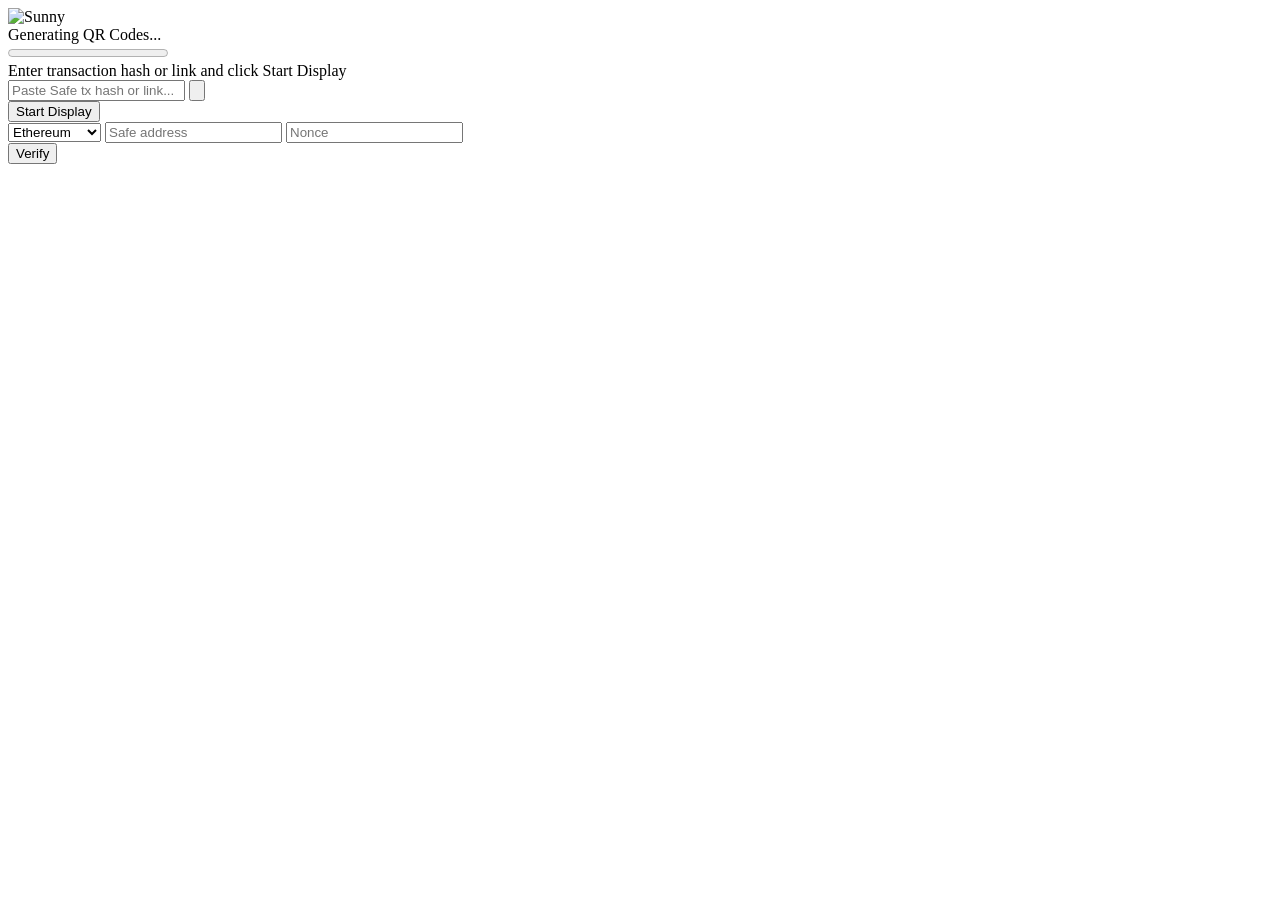
==== commit 76b19a5a: "feat(web): add verify mode Verify mode takes either a safeTxHash or a Safe address, nonce and networ" ====
--- a/core/web/index.html
+++ b/core/web/index.html
@@ -34,8 +34,26 @@
         </div>
         
         <button id="startBtn">Start Display</button>
+
+        <div class="verify-mode">
+            <div class="input-group">
+                <select id="verifyNetwork">
+                    <option value="1">Ethereum</option>
+                    <option value="10">OP Mainnet</option>
+                    <option value="8453">Base</option>
+                    <option value="11155111">Sepolia</option>
+                </select>
+                <input type="text" id="verifySafe" placeholder="Safe address">
+                <input type="text" id="verifyNonce" placeholder="Nonce">
+            </div>
+            <button id="verifyBtn">Verify</button>
+            <div class="verify-panel" id="verifyPanel"></div>
+            <div class="build-info" id="buildInfo"></div>
+        </div>
     </div>
 
     <script src="/app.js"></script>
+    <script src="/wasm/wasm_exec.js"></script>
+    <script src="/verify.js"></script>
 </body>
 </html>
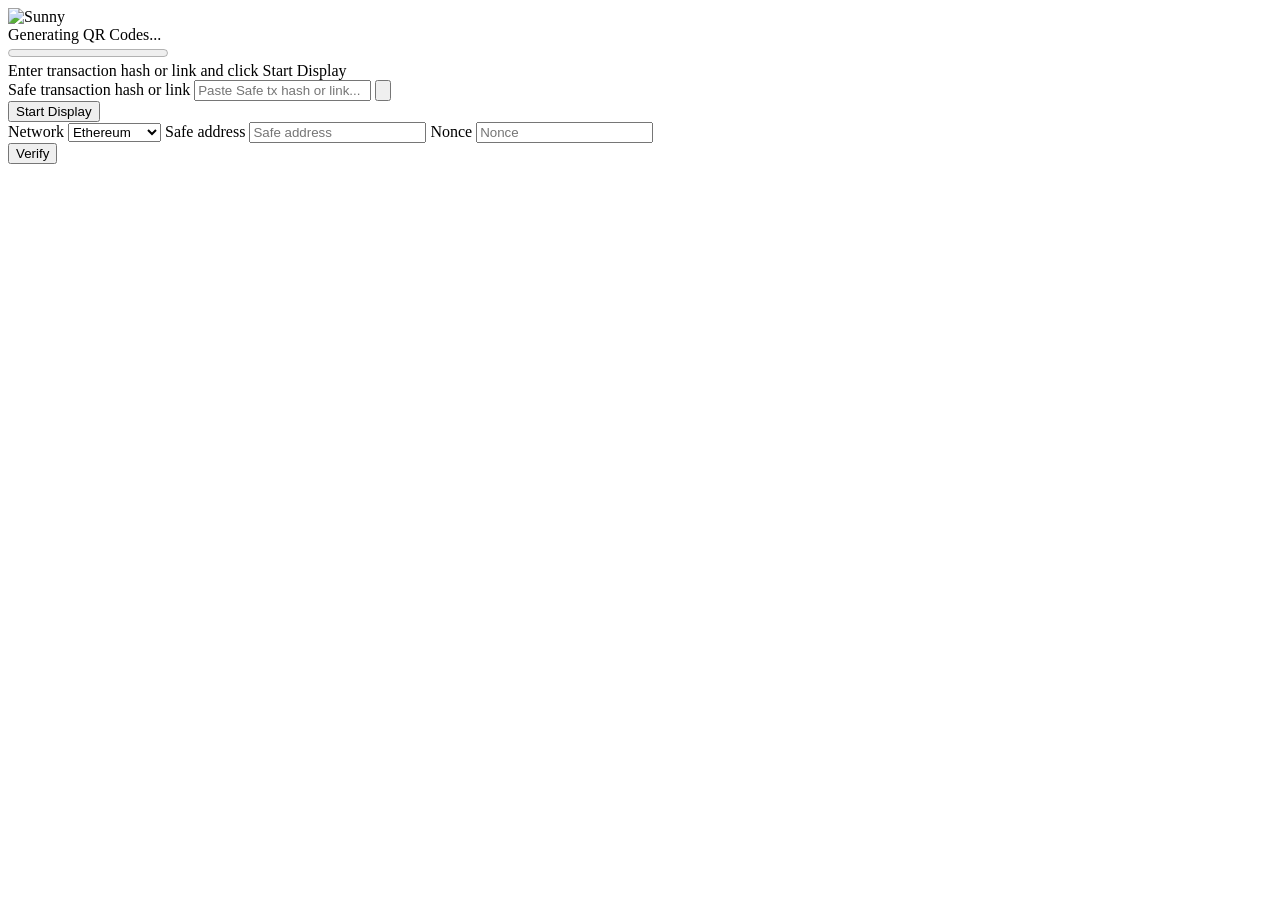
==== commit f5d9c2d2: "fix: bind fetched fields to the hash they were asked for, and address review Seven review findings f" ====
--- a/core/web/index.html
+++ b/core/web/index.html
@@ -1,5 +1,5 @@
 <!DOCTYPE html>
-<html>
+<html lang="en">
 <head>
     <title>op-txverify writer</title>
     <meta name="viewport" content="width=device-width, initial-scale=1.0, maximum-scale=1.0, user-scalable=no">
@@ -24,30 +24,36 @@
 
         <div class="chunks-container" id="chunksContainer"></div>
 
-        <div class="status" id="status">Enter transaction hash or link and click Start Display</div>
-        
+        <!-- Results and errors both land here, so it announces itself rather than waiting to be
+             found: a signer who cannot see the screen must still hear DO NOT SIGN. -->
+        <div class="status" id="status" role="status" aria-live="polite">Enter transaction hash or link and click Start Display</div>
+
         <div class="input-group">
+            <label class="visually-hidden" for="txInput">Safe transaction hash or link</label>
             <input type="text" id="txInput" placeholder="Paste Safe tx hash or link...">
-            <button id="pasteBtn">
-                <svg viewBox="0 0 24 24" xmlns="http://www.w3.org/2000/svg"><path d="M16 2H8C6.89543 2 6 2.89543 6 4V18C6 19.1046 6.89543 20 8 20H16C17.1046 20 18 19.1046 18 18V4C18 2.89543 17.1046 2 16 2ZM9 4H15V6H9V4ZM16 18H8V8H16V18Z"/><path d="M10 10H14V12H10V10ZM10 14H14V16H10V14Z"/></svg>
+            <button id="pasteBtn" aria-label="Paste from clipboard">
+                <svg viewBox="0 0 24 24" xmlns="http://www.w3.org/2000/svg" aria-hidden="true" focusable="false"><path d="M16 2H8C6.89543 2 6 2.89543 6 4V18C6 19.1046 6.89543 20 8 20H16C17.1046 20 18 19.1046 18 18V4C18 2.89543 17.1046 2 16 2ZM9 4H15V6H9V4ZM16 18H8V8H16V18Z"/><path d="M10 10H14V12H10V10ZM10 14H14V16H10V14Z"/></svg>
             </button>
         </div>
-        
+
         <button id="startBtn">Start Display</button>
 
         <div class="verify-mode">
             <div class="input-group">
+                <label class="visually-hidden" for="verifyNetwork">Network</label>
                 <select id="verifyNetwork">
                     <option value="1">Ethereum</option>
                     <option value="10">OP Mainnet</option>
                     <option value="8453">Base</option>
                     <option value="11155111">Sepolia</option>
                 </select>
+                <label class="visually-hidden" for="verifySafe">Safe address</label>
                 <input type="text" id="verifySafe" placeholder="Safe address">
+                <label class="visually-hidden" for="verifyNonce">Nonce</label>
                 <input type="text" id="verifyNonce" placeholder="Nonce">
             </div>
             <button id="verifyBtn">Verify</button>
-            <div class="verify-panel" id="verifyPanel"></div>
+            <div class="verify-panel" id="verifyPanel" role="status" aria-live="polite"></div>
             <div class="build-info" id="buildInfo"></div>
         </div>
     </div>
@@ -55,5 +61,10 @@
     <script src="/app.js"></script>
     <script src="/wasm/wasm_exec.js"></script>
     <script src="/verify.js"></script>
-</body>
-</html>
+
+<!-- This page deliberately ends without a closing body tag. Netlify's Drawer and its snippet
+     injection both place their script immediately before that tag, and an injected script runs
+     same-origin, which `script-src 'self'` permits and no CSP directive can tell apart from ours.
+     Omitting the tag is valid HTML5 and is the only control this repo holds over that: the
+     dashboard toggles live outside it, so those are a deploy gate rather than something a reviewer
+     can read. build-site.sh fails the build if the tag comes back. -->
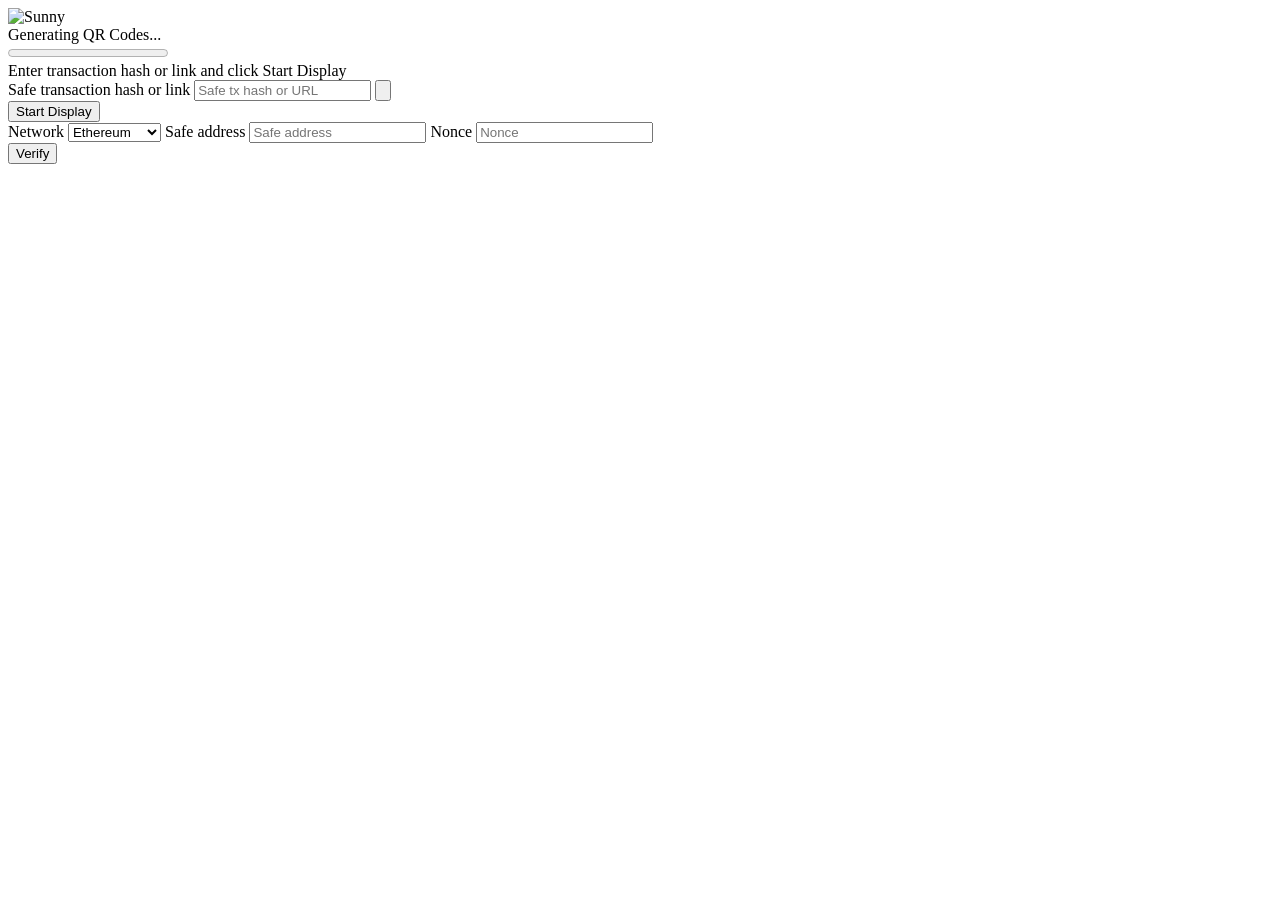
==== commit d7ee4ca6: "fix(web): fit the transaction placeholder on phones" ====
--- a/core/web/index.html
+++ b/core/web/index.html
@@ -30,7 +30,7 @@
 
         <div class="input-group">
             <label class="visually-hidden" for="txInput">Safe transaction hash or link</label>
-            <input type="text" id="txInput" placeholder="Paste Safe tx hash or link...">
+            <input type="text" id="txInput" placeholder="Safe tx hash or URL">
             <button id="pasteBtn" aria-label="Paste from clipboard">
                 <svg viewBox="0 0 24 24" xmlns="http://www.w3.org/2000/svg" aria-hidden="true" focusable="false"><path d="M16 2H8C6.89543 2 6 2.89543 6 4V18C6 19.1046 6.89543 20 8 20H16C17.1046 20 18 19.1046 18 18V4C18 2.89543 17.1046 2 16 2ZM9 4H15V6H9V4ZM16 18H8V8H16V18Z"/><path d="M10 10H14V12H10V10ZM10 14H14V16H10V14Z"/></svg>
             </button>
